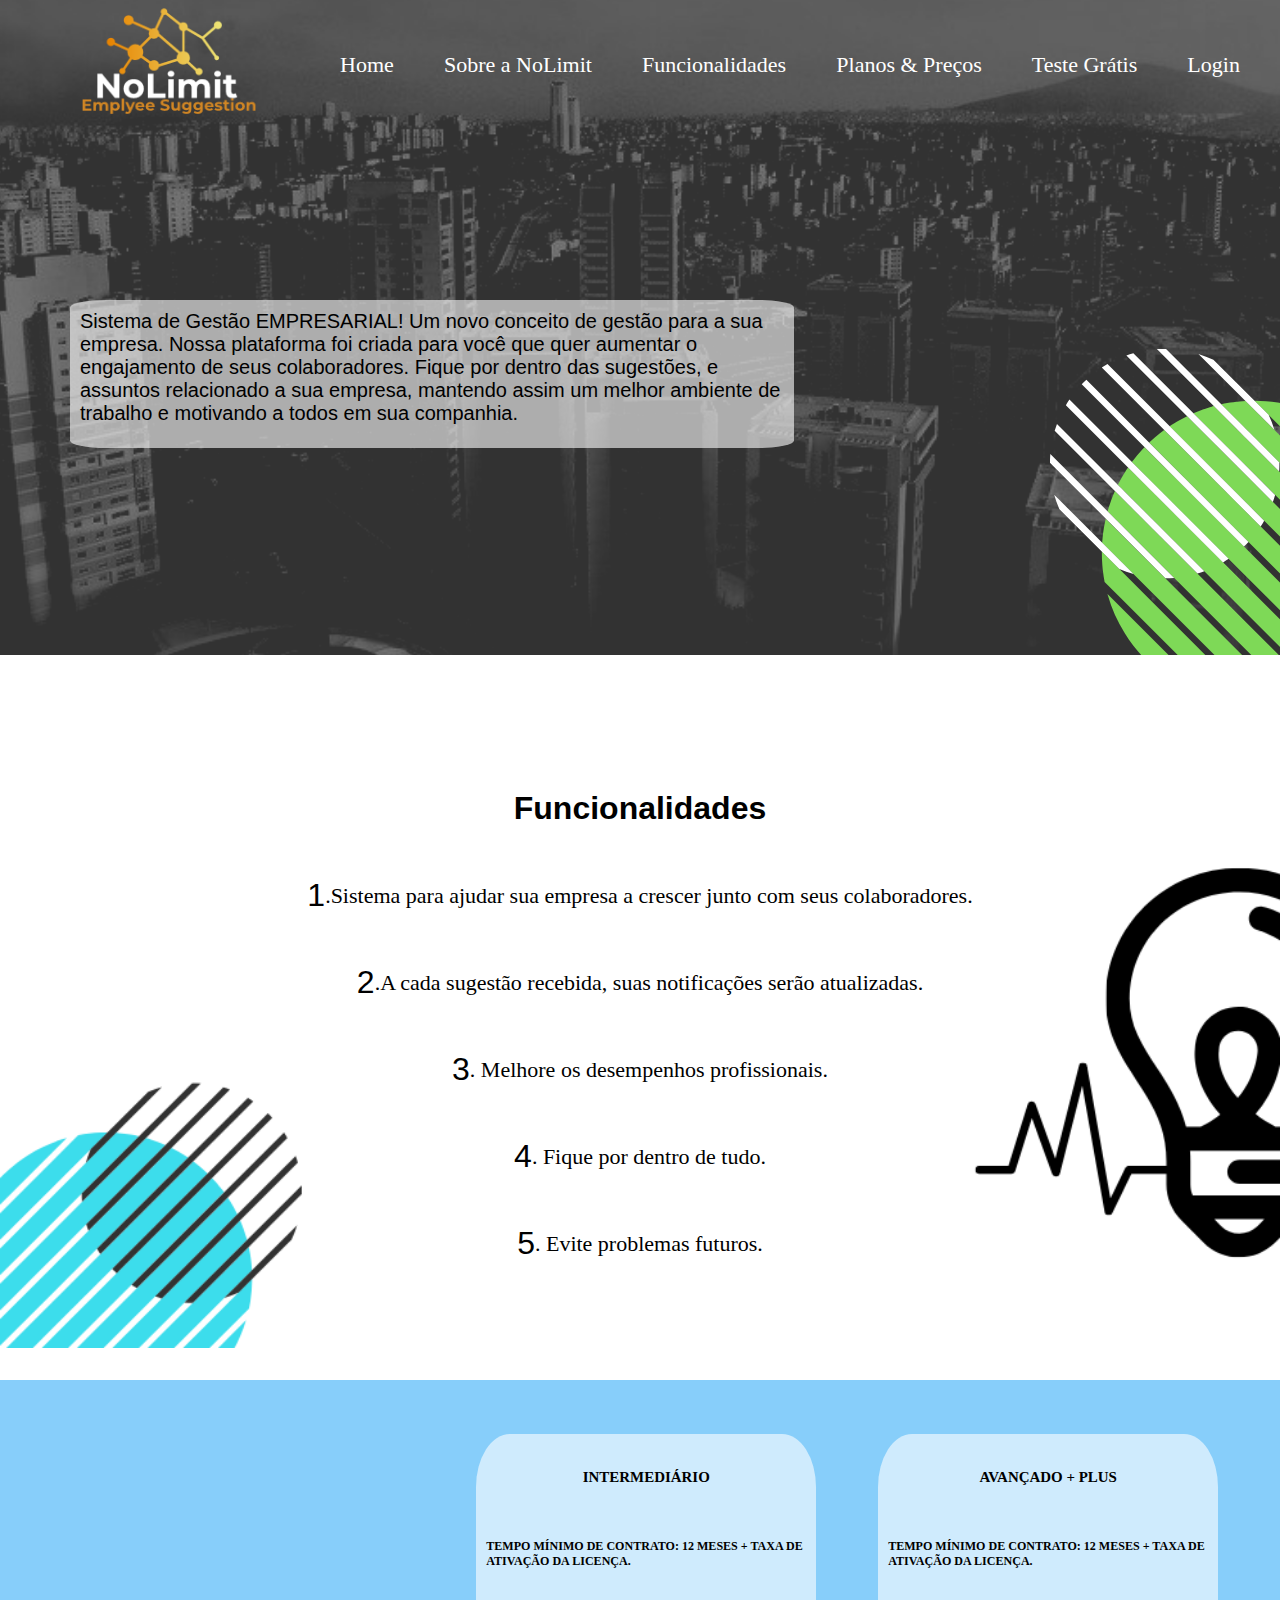
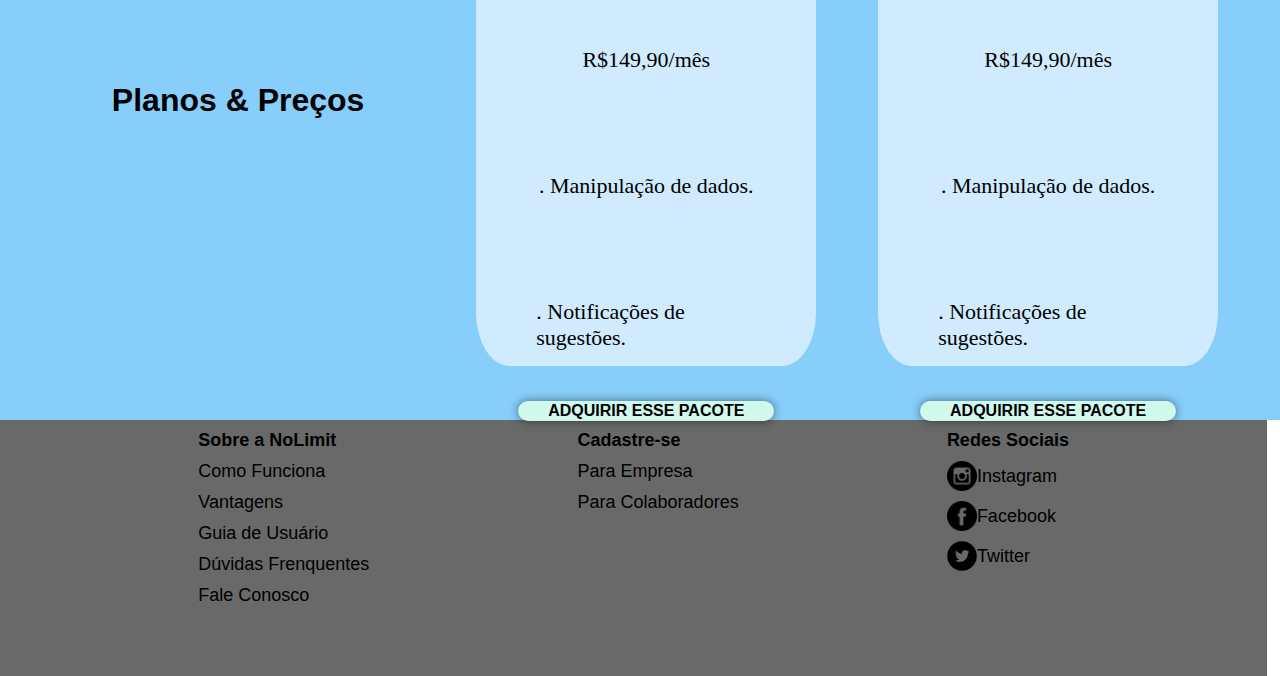
==== index.html @ 69fb26a0 "Primeira versão site TCC" ====
<!DOCTYPE html:5>
<head>
    <meta name="viewport" content="width=device-width, initial-scale=1.0">
    <meta http-equiv="X-UA-Compatible" content="ie=edge">
    <link rel="stylesheet" type="text/css" href="css/estilo.css">
    <title>NoLimit</title>
</head>
<body>
    <header>
            <a href="#"> <img class="logo" src="img/logo.png" alt="logo"></a>
        <nav>
                
             	<a href="">Home</a>
                <a href="">Sobre a NoLimit</a>
                <a href="#">Funcionalidades</a>
                <a href="#">Planos & Preços</a>
                <a href="#">Teste Grátis</a>
                <a href="#">Login</a>
        </nav>
    </header>
    
     <section class="home1">
        <div>
            
            <h3>Sistema de Gestão EMPRESARIAL!
            Um novo conceito de gestão para a sua empresa.
	    Nossa plataforma foi criada para você que quer 
            aumentar o engajamento de seus colaboradores.
             Fique por dentro das sugestões,
             e assuntos relacionado a sua empresa, 
            mantendo assim um melhor ambiente de trabalho 
            e motivando a todos em sua companhia.</h3>
         </div>   
    </section> 

    <section class="home2">
        <div>
            <h2>
                <span> Funcionalidades</span>
            </h2>
            <p>
               <span>1</span>.Sistema para ajudar sua empresa a crescer junto com seus colaboradores.
            </p>
        </div>
        <div>
            
            <p>
                    <span>2</span>.A cada sugestão recebida, suas notificações serão atualizadas.
            </p>
        </div>
        <div>
           <p>
                <span>3</span>. Melhore os desempenhos profissionais.
            </p>
        </div>
        <div>
            
            <p>
                <span>4</span>. Fique por dentro de tudo.
            </p>
        </div>
        <div>
            
            <p>
                <span>5</span>. Evite problemas futuros.
            </p>
        </div>
        
    </section>
    <section class="home3">
            <h2>
                   <span> Planos & Preços </span>
            </h2>
        <div>
            

         <div class="texto1">   
            <h5>
                INTERMEDIÁRIO
            </h5>
	   
            
            <h6>
                TEMPO MÍNIMO DE CONTRATO:
            12 MESES + TAXA DE ATIVAÇÃO DA LICENÇA.
            </h6>
        
             <p>R$149,90/mês</p>
       
            <p>. Manipulação de dados.</p>

            <p>
                . Notificações de sugestões.</p>
                
                <button>Adquirir esse Pacote</button>
        </div>

    </div>

    <div class="texto2">

	        <h5>
            AVANÇADO + PLUS 
            </h5>
            <h6>
                TEMPO MÍNIMO DE CONTRATO:
            12 MESES + TAXA DE ATIVAÇÃO DA LICENÇA.
            </h6>
        
             <p>R$149,90/mês</p>
       
            <p>. Manipulação de dados.</p>

            <p>
                . Notificações de sugestões.</p>

                <button>Adquirir esse Pacote</button>
        </div>
      
    </div>
    

  </section> 
    <section id="footer">

    
    <div>
        <h4>Sobre a NoLimit</h4>
        <a href="#">Como Funciona</a>
        <a href="#">Vantagens</a>
        <a href="#">Guia de Usuário</a>
        <a href="#">Dúvidas Frenquentes</a>
        <a href="#">Fale Conosco</a>   
    </div>

    <div>
        <h4>Cadastre-se</h4>
        <a href="#">Para Empresa</a>
        <a href="#">Para Colaboradores</a>
    </div>

    <div>
        <h4>Redes Sociais</h4>
        <a href="#"><img class="redes" src="img/insta.png" alt="">Instagram </a>
        <a href="#"><img class="redes" src="img/face.png" alt="">Facebook</a>
        <a href="#"><img class="redes" src="img/tw.png" alt="">Twitter</a>
    </div>
    
    
    </section>
</body>
</html>
---- css/estilo.css ----
body{
    font-family: 'Times New Roman', Times, serif;
    margin: auto;
}

header{
    margin-top: 20px;
    position: absolute;
    width: 100%;
}

.logo{
    margin-top: -65px;
    width: 15vw;
    height: 15vw;
}

header img{
    width: 220px;
    margin-left: 5%;
}

nav{
    margin-top: -65px;
    margin-left: 300px;
    display: flex;
    justify-content: space-evenly;
    align-items: center;
}

nav a{
    margin-top: -65px;
    color: white;
    font-size: 22px;
    display: inline;
    text-decoration: none;
    
}

nav a:hover{
    border-bottom: 2px solid white;
}

.home1{
    background: url('../img/fundo1.png');
    background-repeat: no-repeat;
    height: 340px;
    padding-top: 400px;
}

.home1 h1, h3 {
    padding: 10px;
    margin-left: 70px;
    color:black;
    font-size: 22px;
    background: rgba(255, 255, 255, 0.6);
    margin-top: -100px;
    width: 55vw;
    height: 10vw;
    border-radius: 5%;
    display: column;
}


h2, p{
    color:black;
    display: column;
    display: flex;
    align-items: center;
    justify-content: center;
    margin: 50px;
    font-size: 22px;
    
}


.home2{
    background: url('../img/fundo2.png');
    background-repeat: no-repeat;
    background-size: 100%;
    height: 590px;
    margin-top: 0;
    align-items: center;
}

.home3{
    background-color: lightskyblue; 
    background-size: 100%;
    height: 50vw;
    display: flex;
    align-items: center;
    display: column;
    justify-content: space-evenly;
    font-size: 18px;
}




.texto1{
    padding: 10px;
    display: flex;
    background: rgba(255, 255, 255, 0.6);
    width: 25vw;
    height: 40vw;
    border-radius: 10%;
    align-items: center;
    flex-direction: column;
    

}

.texto2{
    padding: 10px;
    display: flex;
    background: rgba(255, 255, 255, 0.6);
    width: 25vw;
    height: 40vw;
    border-radius: 10%;
    align-items: center;
    flex-direction: column;
    

}
 span{
    font-size: 32px;
    font-family: 'Segoe UI', Tahoma, Geneva, Verdana, sans-serif;
    font-weight: inherit;
 }

 h3{
    font-family: 'Segoe UI', Tahoma, Geneva, Verdana, sans-serif;
    font-weight: initial;
    font-size: 20px;
 }

 button{
    position: static;
    width: 20vw;
    height: 40px;
    background: transparent;
    border: 2px solid black;
    border-radius: 10px;
    position: static;
    font-size: 16px;
    border: none;
    background-color: #D0F8ED;
    box-shadow: 0 0 10px rgba(0, 0, 0, 0.5);
    text-transform: uppercase;
    font-weight: bold;
    box-sizing: border-box;
 }

 
button:hover{
    height: 50%;
    background-color: #D0F8ED;
    box-shadow: 0 0 20px rgba(0, 0, 0, 0.5);
  }
  
 #footer{
    font-family: 'Segoe UI', Tahoma, Geneva, Verdana, sans-serif;
    font-weight: inherit;
    background-color: dimgray;
    width: 99vw;
    height: 20vw;
    display: flex;
    display: column;
    justify-content: space-evenly;
    font-size: 18px;
}

#footer h4, a{
    color: black;
    text-decoration: none;
    display: flex;
    display: column;
    align-items: center;
    margin: 10px;
    
}

#footer a:hover{
     text-transform: uppercase;
    font-weight: bold;
    
}
 .redes{
     width: 30px;
     height: 30px;
 }
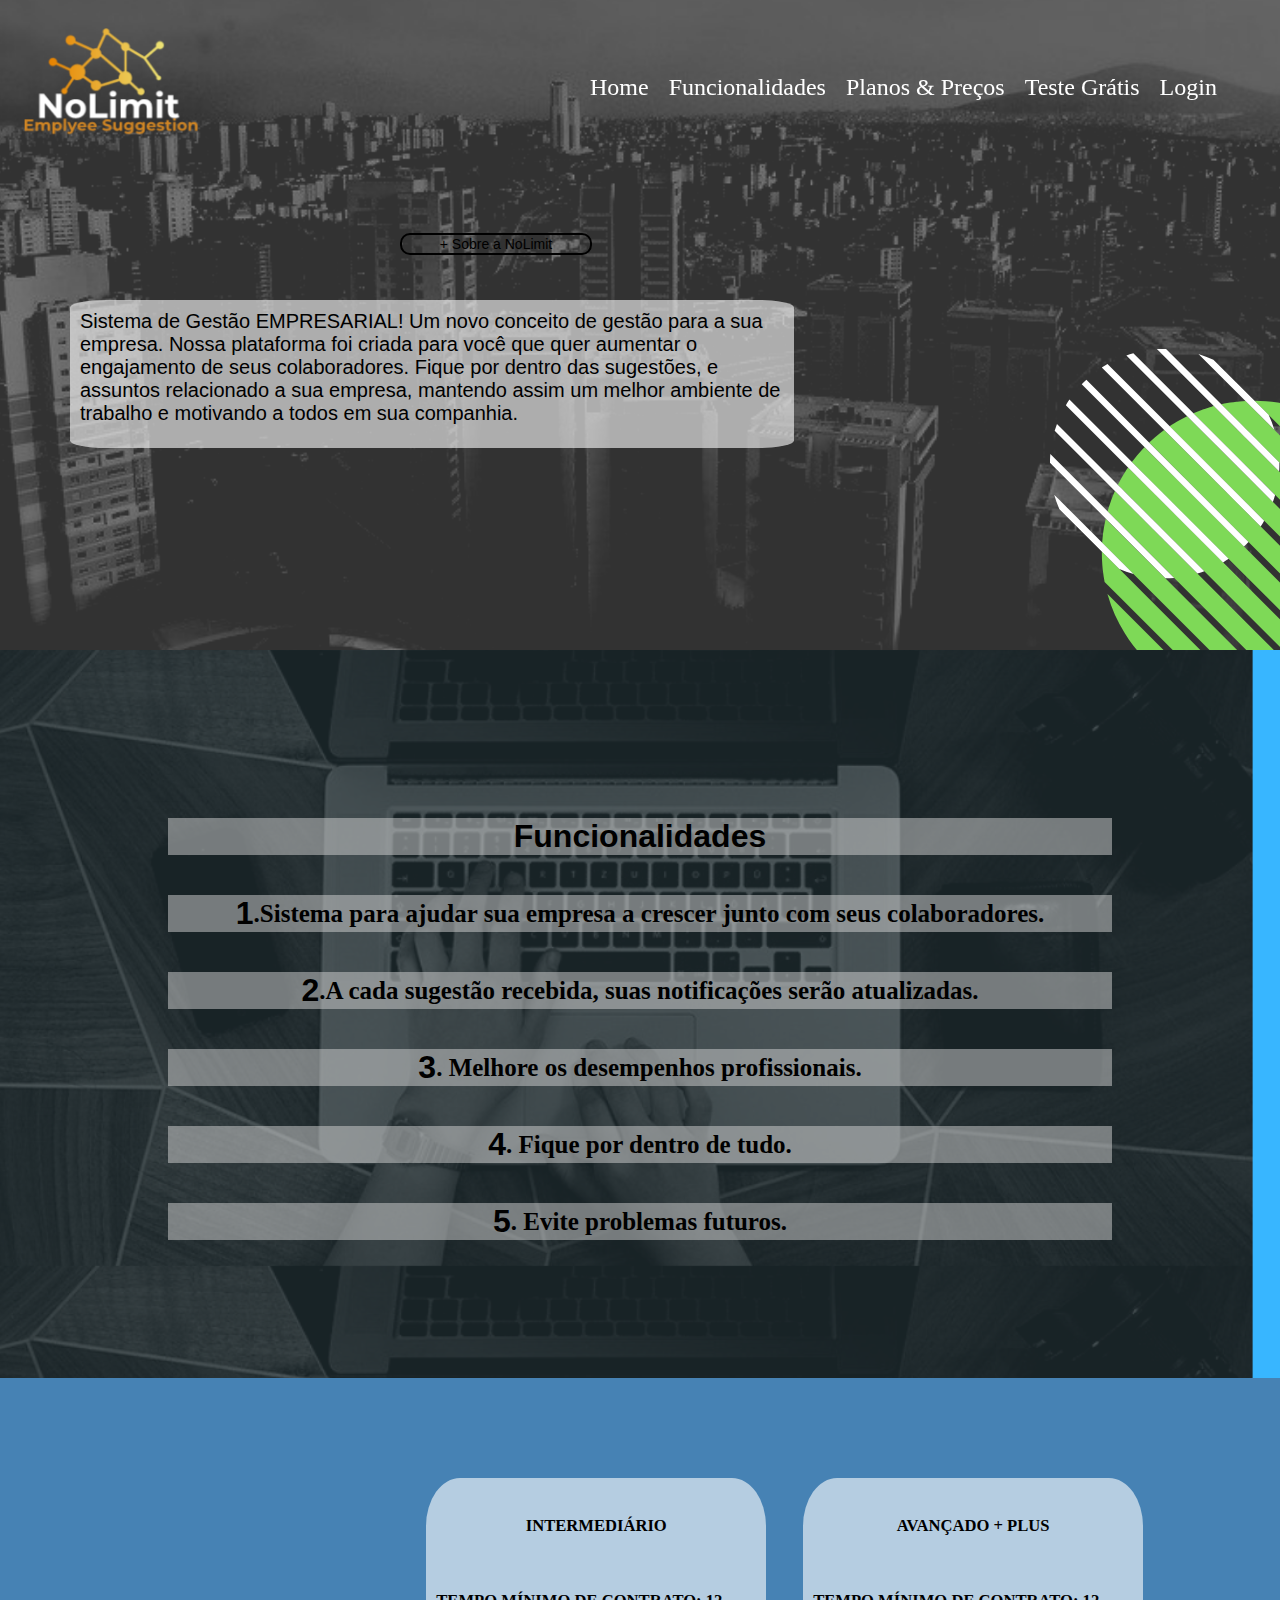
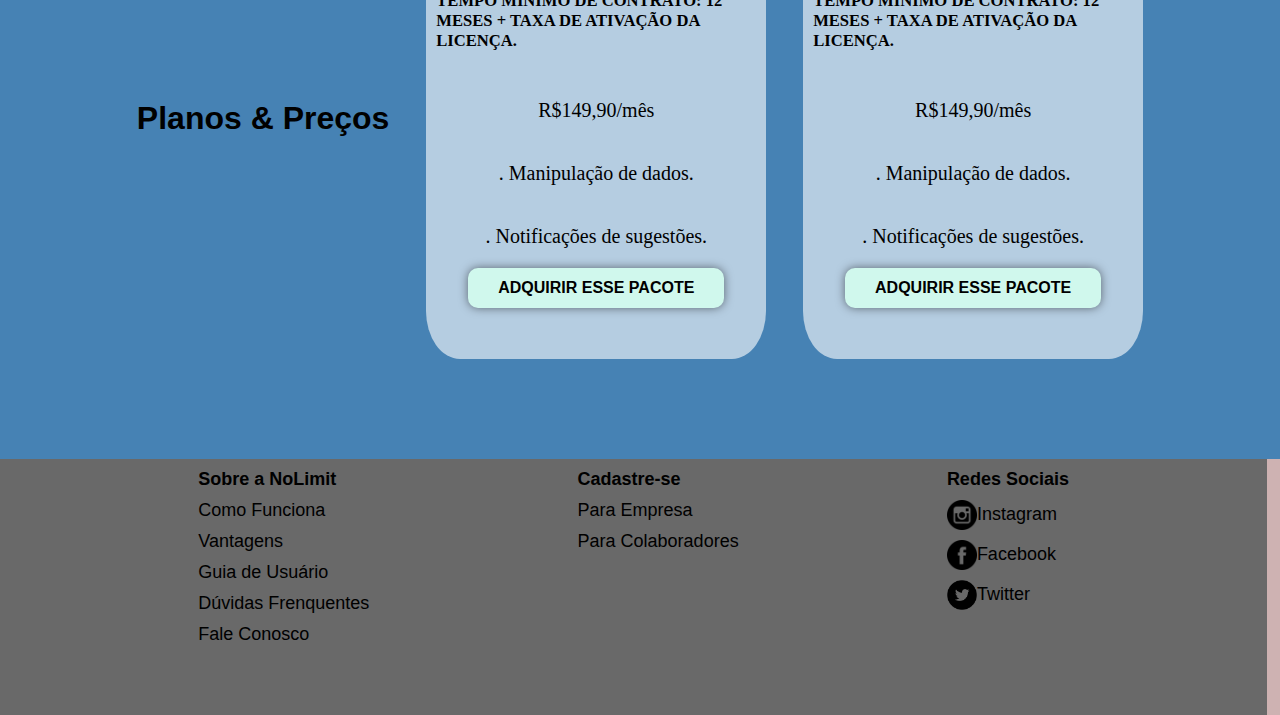
==== commit 0ac4e427: "Trocando o fundo da home Funcionalidades, adicionando uma nova página Teste Grátis que ainda contém " ====
--- a/index.html
+++ b/index.html
@@ -3,23 +3,26 @@
     <meta name="viewport" content="width=device-width, initial-scale=1.0">
     <meta http-equiv="X-UA-Compatible" content="ie=edge">
     <link rel="stylesheet" type="text/css" href="css/estilo.css">
+   
     <title>NoLimit</title>
 </head>
 <body>
     <header>
             <a href="#"> <img class="logo" src="img/logo.png" alt="logo"></a>
+
+           
         <nav>
-                
-             	<a href="">Home</a>
-                <a href="">Sobre a NoLimit</a>
-                <a href="#">Funcionalidades</a>
-                <a href="#">Planos & Preços</a>
-                <a href="#">Teste Grátis</a>
+                <a href="#home1">Home</a>
+                <a href="#funcionalidades" >Funcionalidades</a>
+                <a href="#planos">Planos & Preços</a>
+                <a href="teste.html">Teste Grátis</a>
                 <a href="#">Login</a>
         </nav>
+            
+
     </header>
-    
-     <section class="home1">
+   
+     <section id="home1">
         <div>
             
             <h3>Sistema de Gestão EMPRESARIAL!
@@ -29,48 +32,56 @@
              Fique por dentro das sugestões,
              e assuntos relacionado a sua empresa, 
             mantendo assim um melhor ambiente de trabalho 
-            e motivando a todos em sua companhia.</h3>
+            e motivando a todos em sua companhia.
+        
+            <button id="sobre">+ Sobre a NoLimit</button>
+        </h3>
+
+      
+
+                
          </div>   
     </section> 
 
-    <section class="home2">
+    <section id="funcionalidades">
         <div>
             <h2>
                 <span> Funcionalidades</span>
             </h2>
-            <p>
+            <h6>
                <span>1</span>.Sistema para ajudar sua empresa a crescer junto com seus colaboradores.
-            </p>
+            </h6>
         </div>
         <div>
             
-            <p>
+            <h6>
                     <span>2</span>.A cada sugestão recebida, suas notificações serão atualizadas.
-            </p>
+            </h6>
         </div>
         <div>
-           <p>
+           <h6>
                 <span>3</span>. Melhore os desempenhos profissionais.
-            </p>
+            </h6>
         </div>
         <div>
             
-            <p>
+            <h6>
                 <span>4</span>. Fique por dentro de tudo.
-            </p>
+            </h6>
         </div>
         <div>
             
-            <p>
+            <h6>
                 <span>5</span>. Evite problemas futuros.
-            </p>
+            </h6>
         </div>
         
+        
     </section>
-    <section class="home3">
-            <h2>
+    <section id="planos">
+            <h5>
                    <span> Planos & Preços </span>
-            </h2>
+            </h5>
         <div>
             
 
@@ -80,10 +91,10 @@
             </h5>
 	   
             
-            <h6>
+            <h5>
                 TEMPO MÍNIMO DE CONTRATO:
             12 MESES + TAXA DE ATIVAÇÃO DA LICENÇA.
-            </h6>
+            </h5>
         
              <p>R$149,90/mês</p>
        
@@ -92,9 +103,9 @@
             <p>
                 . Notificações de sugestões.</p>
                 
-                <button>Adquirir esse Pacote</button>
+                <button class="compras">Adquirir esse Pacote</button>
         </div>
-
+     
     </div>
 
     <div class="texto2">
@@ -102,10 +113,10 @@
 	        <h5>
             AVANÇADO + PLUS 
             </h5>
-            <h6>
+            <h5>
                 TEMPO MÍNIMO DE CONTRATO:
             12 MESES + TAXA DE ATIVAÇÃO DA LICENÇA.
-            </h6>
+            </h5>
         
              <p>R$149,90/mês</p>
        
@@ -114,9 +125,9 @@
             <p>
                 . Notificações de sugestões.</p>
 
-                <button>Adquirir esse Pacote</button>
+                <button class="compras">Adquirir esse Pacote</button>
         </div>
-      
+
     </div>
     
 
--- a/css/estilo.css
+++ b/css/estilo.css
@@ -1,40 +1,45 @@
-
+﻿
 body{
     font-family: 'Times New Roman', Times, serif;
     margin: auto;
 }
 
 header{
+    position:fixed; 
     margin-top: 20px;
-    position: absolute;
     width: 100%;
 }
 
 .logo{
-    margin-top: -65px;
+    padding: 5px; 
+    margin-top: -50px;
     width: 15vw;
     height: 15vw;
-}
-
-header img{
-    width: 220px;
-    margin-left: 5%;
-}
+    
+}
+
+
 
 nav{
-    margin-top: -65px;
-    margin-left: 300px;
-    display: flex;
+    margin-top: -10vw;
+    margin-left: 580px;
+    display: flex;
+    border: none;
+    position:fixed; 
     justify-content: space-evenly;
-    align-items: center;
+    
 }
 
 nav a{
-    margin-top: -65px;
+    
+   justify-content: space-between;
     color: white;
-    font-size: 22px;
-    display: inline;
+    font-size: 24px;
     text-decoration: none;
+    border:none;
+    
+   
+    
     
 }
 
@@ -42,14 +47,14 @@
     border-bottom: 2px solid white;
 }
 
-.home1{
+#home1{
     background: url('../img/fundo1.png');
     background-repeat: no-repeat;
     height: 340px;
     padding-top: 400px;
 }
 
-.home1 h1, h3 {
+#home1 h1, h3 {
     padding: 10px;
     margin-left: 70px;
     color:black;
@@ -62,39 +67,56 @@
     display: column;
 }
 
-
-h2, p{
-    color:black;
+#sobre{
+    margin: -15vw;
+    margin-left: 25vw;
+    position: static;
+    width: 15vw;
+    height: 22px;
+    background: transparent;
+    border-radius: 10px;
+    font-size: 14px;
+    cursor: pointer;
+    border:none;
+    border: 2px solid black;
+}
+
+
+
+h2, h6{
+    color: black;
+    background: rgba(211, 211, 211, 0.5);
     display: column;
     display: flex;
     align-items: center;
     justify-content: center;
-    margin: 50px;
-    font-size: 22px;
-    
-}
-
-
-.home2{
-    background: url('../img/fundo2.png');
-    background-repeat: no-repeat;
+    margin: 40px;
+    font-size: 25px;
+   
+    
+}
+
+
+#funcionalidades{
+    background: url('../img/fundo3.png');
+   background-size: 100%;
+   padding: 10%;
+    margin-top: -90px;
+    align-items: center;
+}
+
+
+#planos{
+    padding: 100px;
+    background-color:  steelblue; 
     background-size: 100%;
-    height: 590px;
-    margin-top: 0;
-    align-items: center;
-}
-
-.home3{
-    background-color: lightskyblue; 
-    background-size: 100%;
-    height: 50vw;
+    margin-top: -30px;
     display: flex;
     align-items: center;
     display: column;
     justify-content: space-evenly;
-    font-size: 18px;
-}
-
+    font-size: 20px;
+}
 
 
 
@@ -103,7 +125,7 @@
     display: flex;
     background: rgba(255, 255, 255, 0.6);
     width: 25vw;
-    height: 40vw;
+    height: 36vw;
     border-radius: 10%;
     align-items: center;
     flex-direction: column;
@@ -116,7 +138,7 @@
     display: flex;
     background: rgba(255, 255, 255, 0.6);
     width: 25vw;
-    height: 40vw;
+    height: 36vw;
     border-radius: 10%;
     align-items: center;
     flex-direction: column;
@@ -135,7 +157,10 @@
     font-size: 20px;
  }
 
- button{
+
+
+
+ .compras{
     position: static;
     width: 20vw;
     height: 40px;
@@ -153,7 +178,7 @@
  }
 
  
-button:hover{
+.compras:hover{
     height: 50%;
     background-color: #D0F8ED;
     box-shadow: 0 0 20px rgba(0, 0, 0, 0.5);
@@ -191,3 +216,86 @@
      height: 30px;
  }
 
+ /* Inicio da página Teste Grátis */
+
+ body{
+    background: rgba(173, 126, 126, 0.6);
+ }
+
+form{
+    padding: 10px;
+    margin: 30px;
+    margin-top: -42.5vw;
+    color:black;
+    font-size: 20px;
+    border-radius: 5%;
+    display: flex;
+    align-items: center;
+    margin-left: 53vw;   
+}
+
+
+.intro{
+    padding: 10px;
+    margin: 30px;
+   margin-top: 80px;
+    color:black;
+    font-size: 20px;
+    border-radius: 5%;
+    display: flex;
+    align-items: center;
+    justify-content: space-between;
+    flex-direction: column;
+    width: 40vw;
+    height: 38vw;
+    margin-left: 5vw; 
+
+}
+
+.free{
+    display: flex;
+    justify-content: center;
+    position: static;
+    width: 20vw;
+    height: 40px;
+    background: transparent;
+    border: 2px solid black;
+    border-radius: 10px;
+    position: static;
+    font-size: 16px;
+    border: none;
+    background-color: rgb(211, 98, 113);
+    box-shadow: 0 0 10px rgba(0, 0, 0, 0.5);
+    text-transform: uppercase;
+    font-weight: bold;
+    box-sizing: border-box;
+
+}
+
+
+.inputs{
+    flex-direction: column; 
+    font-size: 20px;
+    display: flex;
+    align-items: center;
+    justify-content: space-between;
+    width: 50vw;
+    margin: 10px;
+  }
+  
+  .inputs input{
+    width: 40%;
+    height: 30px;
+    border-radius: 5px;
+    border: none;
+    box-shadow: 0 0 5px rgba(0, 0, 0, 0.5);
+    padding: 10px;
+    text-align: center;
+    outline: none;
+    box-sizing: border-box;
+    font-size: 80%;
+    transition: 0.5s;
+  }
+  
+  
+  